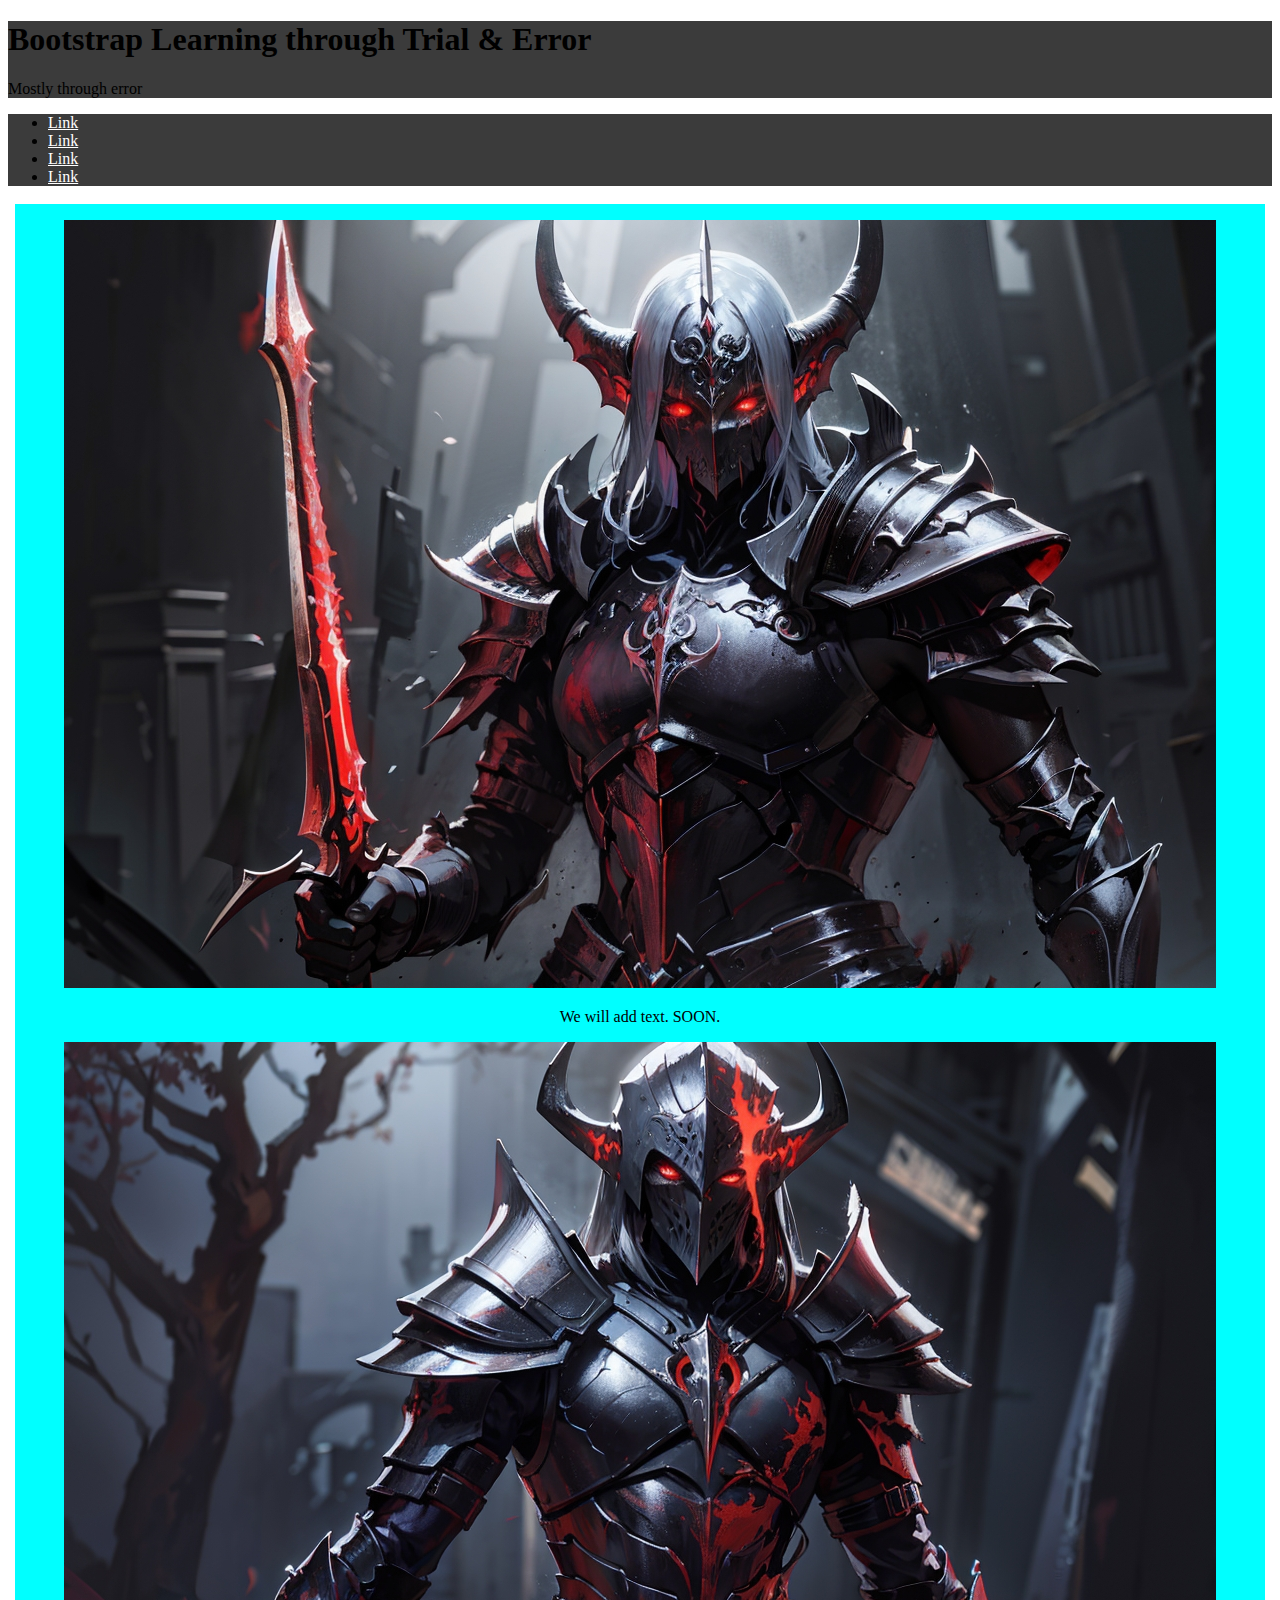
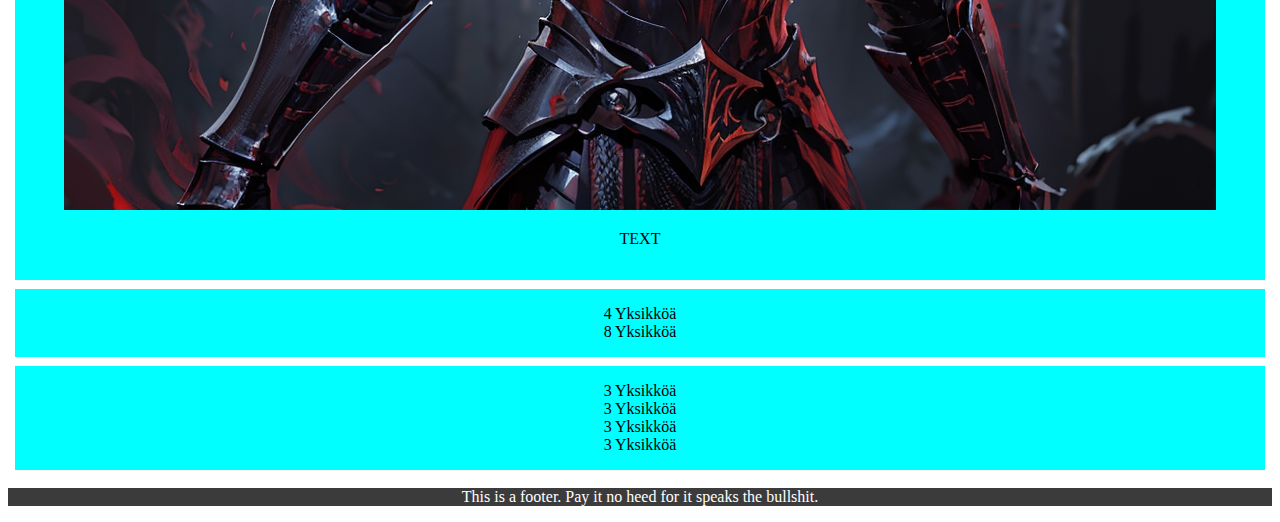
==== Bootstrap/index.html @ bb231d36 "bootstrap stuff" ====
<!DOCTYPE html>
<html lang="en">
<head>
    <meta charset="UTF-8">
    <meta name="viewport" content="width=device-width, initial-scale=1.0">
    <title>Document</title>
    <link rel="stylesheet" href="bootstrap_css.css">
    <link href="https://cdn.jsdelivr.net/npm/bootstrap@5.3.2/dist/css/bootstrap.min.css" rel="stylesheet" integrity="sha384-T3c6CoIi6uLrA9TneNEoa7RxnatzjcDSCmG1MXxSR1GAsXEV/Dwwykc2MPK8M2HN" crossorigin="anonymous">
</head>
<body>
    <header class="text-white text-center">
        <h1>Bootstrap Learning through Trial & Error</h1>
        <p>Mostly through error</p>
    </header>

    <nav class = "navbar navbar-expand-lg mt-3">
        <div class="container-fluid">
            <ul class="navbar-nav">
                <li class="nav-item">
                    <a class="nav-link" href="#">Link</a>
                </li>
                <li class="nav-item">
                    <a class="nav-link" href="#">Link</a>
                </li>
                <li class="nav-item">
                    <a class="nav-link" href="#">Link</a>
                </li>
                <li class="nav-item">
                    <a class="nav-link" href="#">Link</a>
                </li>
            </ul>
        </div>
    </nav>

    <main class="container mt-3">

        

        <section class="row">
            <article class="col-lg-6">
                <img src="bs_img1.jpg">
                <p>We will add text. SOON.</p>
            </article>
            <article class="col-lg-6">
                <img src="bs_img2.jpg">
                <p>TEXT</p>
            </article>
        </section>

        <section class="row">
            <article class="col-lg-4">4 Yksikköä</article>
            <article class="col-lg-8">8 Yksikköä</article>
        </section>

        <section class="row">
            <div class="col-lg-3">3 Yksikköä</div>
            <div class="col-lg-3">3 Yksikköä</div>
            <div class="col-lg-3">3 Yksikköä</div>
            <div class="col-lg-3">3 Yksikköä</div>
        </section>
    </main>

    <footer class="mt-5 p-4">
        <p>This is a footer. Pay it no heed for it speaks the bullshit.</p>
    </footer>

    <script src="https://cdn.jsdelivr.net/npm/bootstrap@5.3.2/dist/js/bootstrap.bundle.min.js" integrity="sha384-C6RzsynM9kWDrMNeT87bh95OGNyZPhcTNXj1NW7RuBCsyN/o0jlpcV8Qyq46cDfL" crossorigin="anonymous"></script>
</body>
</html>
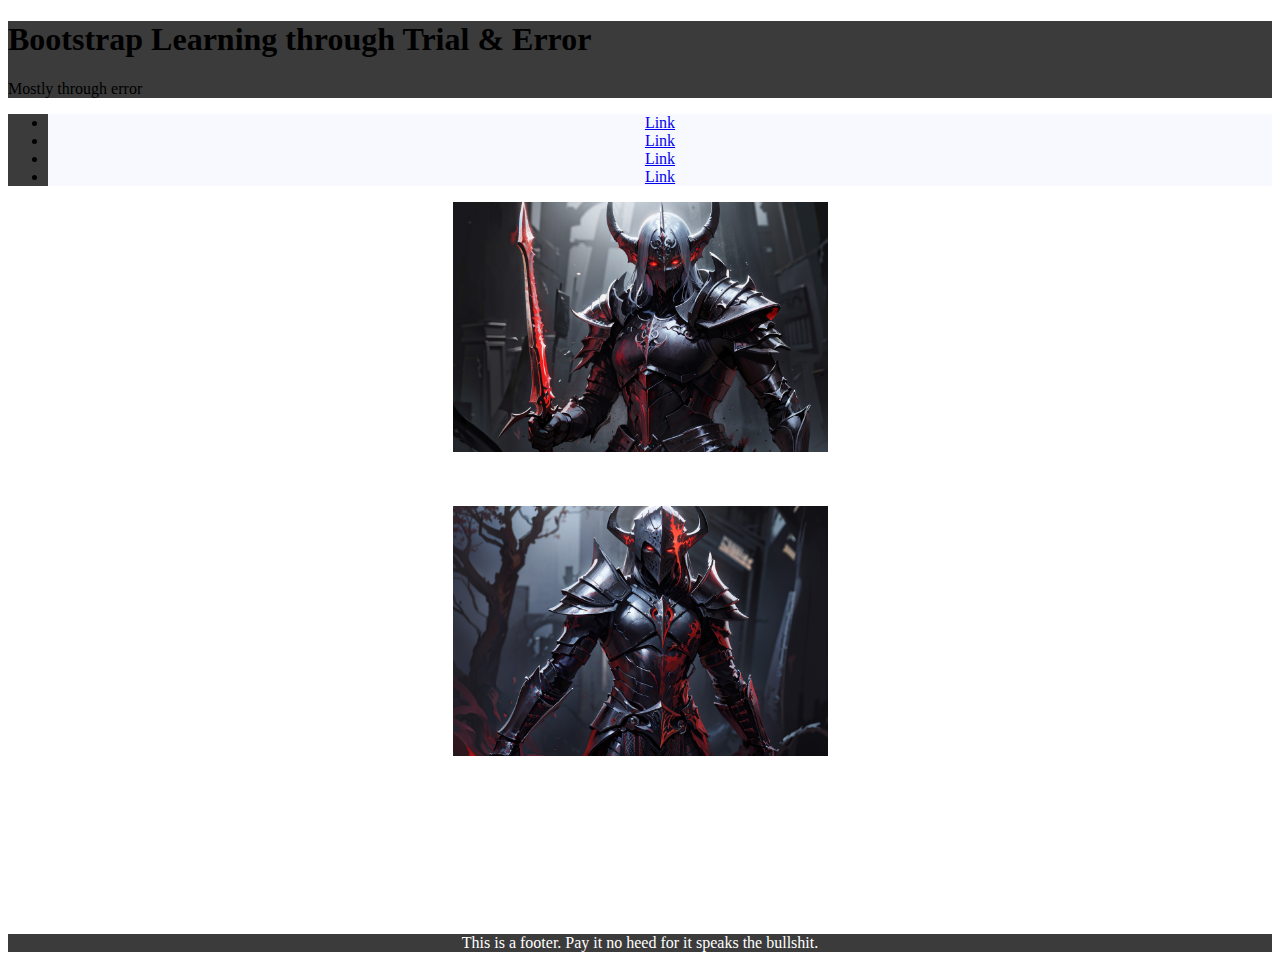
==== commit d34e99a6: "ssss" ====
--- a/Bootstrap/index.html
+++ b/Bootstrap/index.html
@@ -8,33 +8,33 @@
     <link href="https://cdn.jsdelivr.net/npm/bootstrap@5.3.2/dist/css/bootstrap.min.css" rel="stylesheet" integrity="sha384-T3c6CoIi6uLrA9TneNEoa7RxnatzjcDSCmG1MXxSR1GAsXEV/Dwwykc2MPK8M2HN" crossorigin="anonymous">
 </head>
 <body>
-    <header class="text-white text-center">
-        <h1>Bootstrap Learning through Trial & Error</h1>
-        <p>Mostly through error</p>
-    </header>
+    <div class="container">
+        <header class="text-white text-center">
+            <h1>Bootstrap Learning through Trial & Error</h1>
+            <p>Mostly through error</p>
+        </header>
 
-    <nav class = "navbar navbar-expand-lg mt-3">
-        <div class="container-fluid">
-            <ul class="navbar-nav">
-                <li class="nav-item">
-                    <a class="nav-link" href="#">Link</a>
-                </li>
-                <li class="nav-item">
-                    <a class="nav-link" href="#">Link</a>
-                </li>
-                <li class="nav-item">
-                    <a class="nav-link" href="#">Link</a>
-                </li>
-                <li class="nav-item">
-                    <a class="nav-link" href="#">Link</a>
-                </li>
-            </ul>
-        </div>
-    </nav>
+        <nav class = "navbar navbar-expand-lg mt-3">
+            <div class="container-fluid">
+                <ul class="navbar-nav">
+                    <li class="nav-item">
+                        <a class="nav-link" href="#">Link</a>
+                    </li>
+                    <li class="nav-item">
+                        <a class="nav-link" href="#">Link</a>
+                    </li>
+                    <li class="nav-item">
+                        <a class="nav-link" href="#">Link</a>
+                    </li>
+                    <li class="nav-item">
+                        <a class="nav-link" href="#">Link</a>
+                    </li>
+                </ul>
+            </div>
+        </nav>
+    </div>
 
     <main class="container mt-3">
-
-        
 
         <section class="row">
             <article class="col-lg-6">
@@ -60,7 +60,7 @@
         </section>
     </main>
 
-    <footer class="mt-5 p-4">
+    <footer class="container mt-5 p-4">
         <p>This is a footer. Pay it no heed for it speaks the bullshit.</p>
     </footer>
 
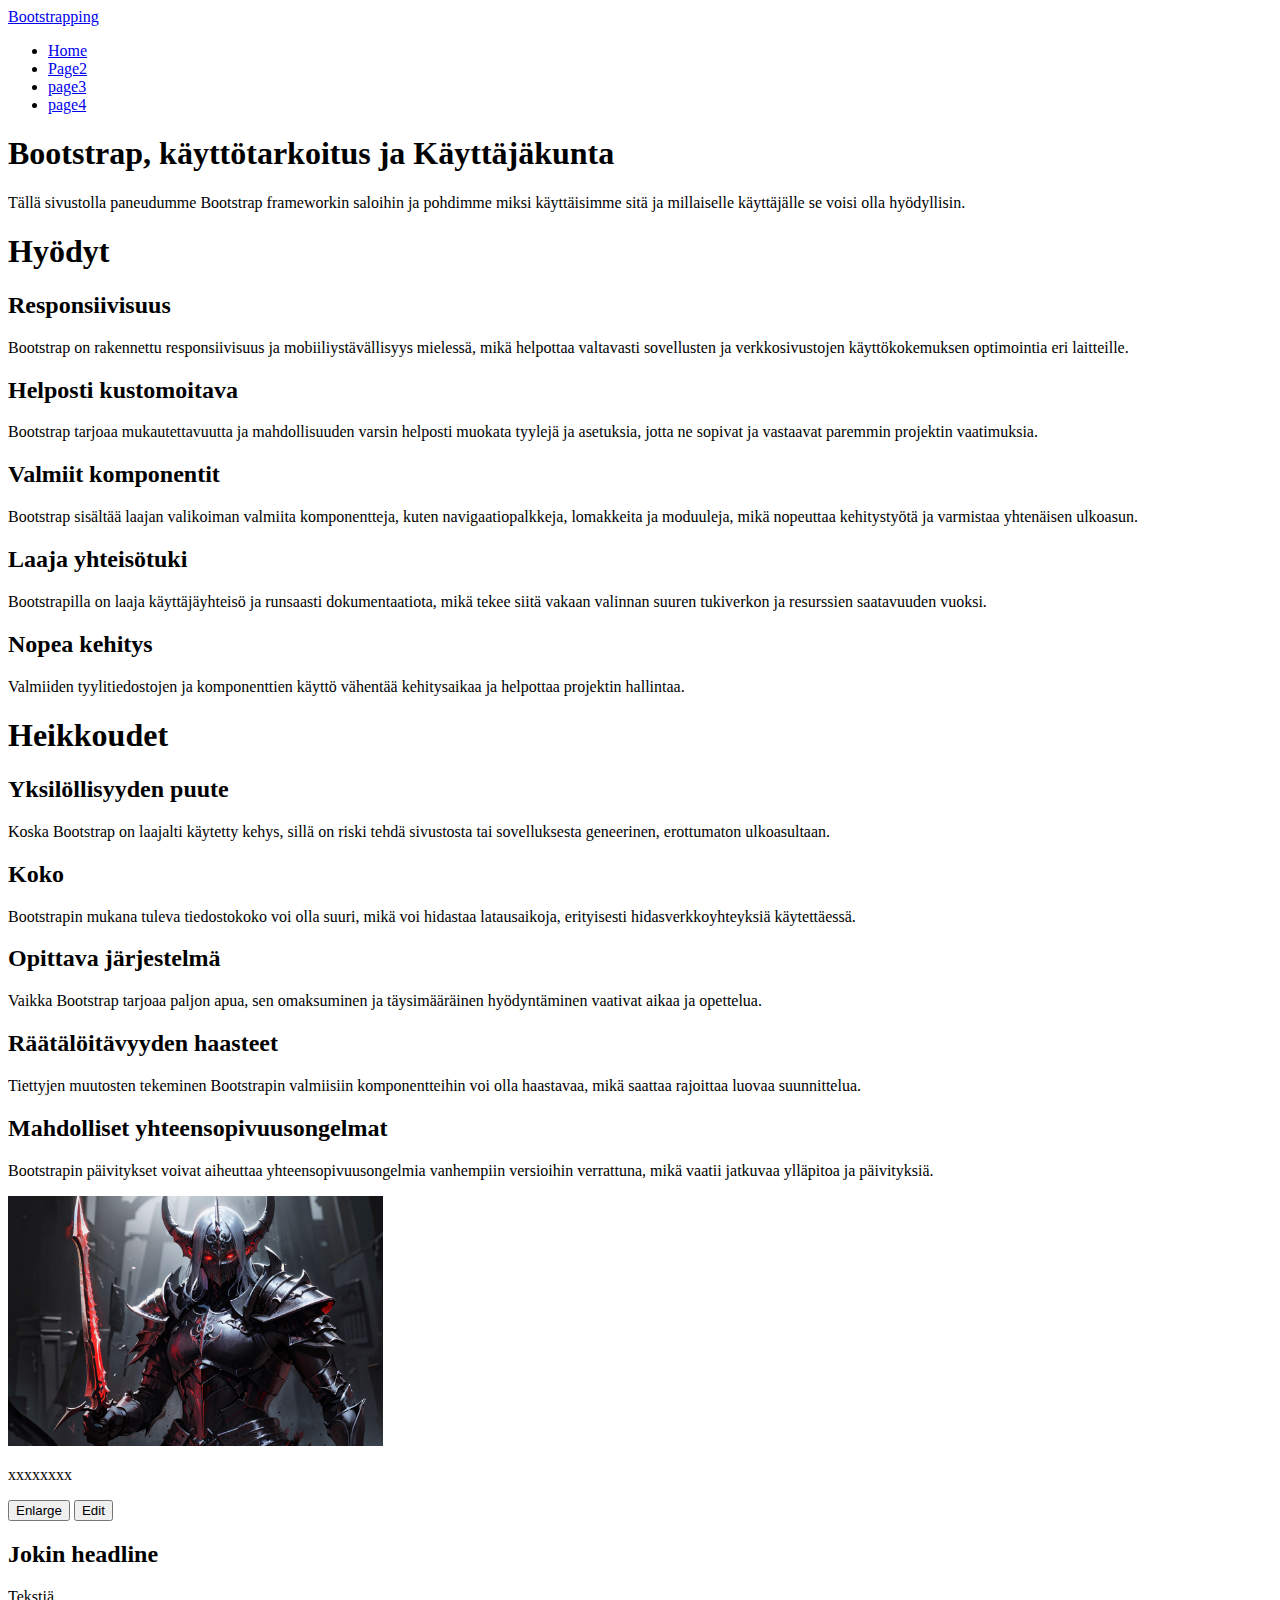
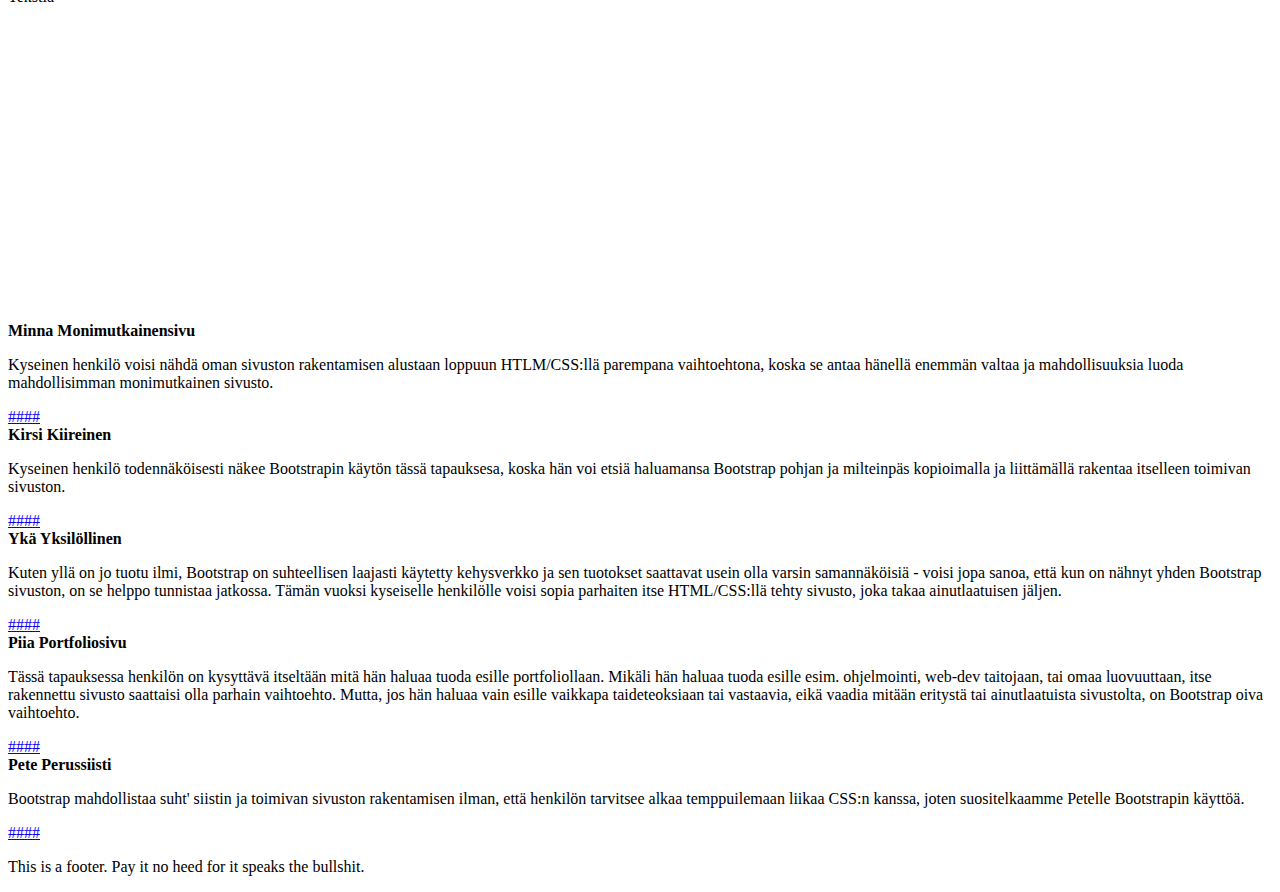
==== commit b5063fc3: "bootstrap sivun edistämistä" ====
--- a/Bootstrap/index.html
+++ b/Bootstrap/index.html
@@ -9,60 +9,245 @@
 </head>
 <body>
     <div class="container">
-        <header class="text-white text-center">
-            <h1>Bootstrap Learning through Trial & Error</h1>
-            <p>Mostly through error</p>
+        <header class="d-flex flex-wrap justify-content-center py-3 mb-4 border-bottom">
+            <a class="d-flex align-items-center mb-3 mb-md-0 me-md-auto text-dark text-decoration-none" href="#">
+                <span class="fs-4">
+                    Bootstrapping
+                </span>
+            </a>
+            <ul class="nav nav-pills">
+            <li class="nav-item">
+                <a class="nav-link active" href="#" aria-current="page">Home</a>
+            </li>
+            <li class="nav-item">
+                <a class="nav-link" href="#" aria-current="page">Page2</a>
+            </li>
+            <li class="nav-item">
+                <a class="nav-link" href="#" aria-current="page">page3</a>
+            </li>
+            <li class="nav-item">
+                <a class="nav-link" href="#" aria-current="page">page4</a>
+            </li>
+            </ul>
+
         </header>
-
-        <nav class = "navbar navbar-expand-lg mt-3">
-            <div class="container-fluid">
-                <ul class="navbar-nav">
-                    <li class="nav-item">
-                        <a class="nav-link" href="#">Link</a>
-                    </li>
-                    <li class="nav-item">
-                        <a class="nav-link" href="#">Link</a>
-                    </li>
-                    <li class="nav-item">
-                        <a class="nav-link" href="#">Link</a>
-                    </li>
-                    <li class="nav-item">
-                        <a class="nav-link" href="#">Link</a>
-                    </li>
-                </ul>
+    </div>
+
+    <main class="container mt-3">
+
+        <div class="p-4 p-lg-6 mb-4 text-white rounded bg-dark">
+            <div class="col-lg-6 px-0">
+                <h1 class="display-4 fst-italic">
+                    Bootstrap, käyttötarkoitus ja Käyttäjäkunta 
+                </h1>
+                <p class="lead my-3">
+                    Tällä sivustolla paneudumme Bootstrap frameworkin saloihin ja pohdimme miksi käyttäisimme sitä ja millaiselle käyttäjälle se voisi olla hyödyllisin.
+                </p>
             </div>
-        </nav>
+        </div>
+
+        <div class="row mb-2">
+            <article class="blog-post col-lg-6">
+                <div class="row g-0 border rounded overflow-hidden flex-lg-row mb-4 shadow-sm h-lg-250 position-relative text-center">
+                   <h1 class="blog-post-title">
+                    Hyödyt
+                   </h1>
+                   <h2>
+                    Responsiivisuus
+                   </h2>
+                    <p>
+                        Bootstrap on rakennettu responsiivisuus ja mobiiliystävällisyys mielessä, mikä helpottaa valtavasti sovellusten ja verkkosivustojen käyttökokemuksen optimointia eri laitteille.
+                    </p>
+                   <h2>
+                    Helposti kustomoitava
+                   </h2>
+                    <p>
+                        Bootstrap tarjoaa mukautettavuutta ja mahdollisuuden varsin helposti muokata tyylejä ja asetuksia, jotta ne sopivat ja vastaavat paremmin projektin vaatimuksia.
+                    </p>
+                   <h2>
+                    Valmiit komponentit
+                   </h2>
+                    <p>
+                        Bootstrap sisältää laajan valikoiman valmiita komponentteja, kuten navigaatiopalkkeja, lomakkeita ja moduuleja, mikä nopeuttaa kehitystyötä ja varmistaa yhtenäisen ulkoasun.
+                    </p>
+                   <h2>
+                    Laaja yhteisötuki
+                   </h2>
+                    <p>
+                        Bootstrapilla on laaja käyttäjäyhteisö ja runsaasti dokumentaatiota, mikä tekee siitä vakaan valinnan suuren tukiverkon ja resurssien saatavuuden vuoksi.
+                    </p>
+                   <h2>
+                    Nopea kehitys
+                   </h2>
+                    <p>
+                        Valmiiden tyylitiedostojen ja komponenttien käyttö vähentää kehitysaikaa ja helpottaa projektin hallintaa.
+                    </p>
+                </div>
+            </article>
+            <article class="blog- post col-lg-6">
+                <div class="row g-0 border rounded overflow-hidden flex-lg-row mb-4 shadow-sm h-lg-250 position-relative text-center">
+                    <h1 class="blog-post-title">
+                    Heikkoudet
+                    </h1>
+                    <h2>
+                    Yksilöllisyyden puute
+                    </h2>
+                        <p>
+                            Koska Bootstrap on laajalti käytetty kehys, sillä on riski tehdä sivustosta tai sovelluksesta geneerinen, erottumaton ulkoasultaan.
+                        </p>
+                    <h2>
+                        Koko
+                    </h2>
+                        <p>
+                            Bootstrapin mukana tuleva tiedostokoko voi olla suuri, mikä voi hidastaa latausaikoja, erityisesti hidasverkkoyhteyksiä käytettäessä.
+                        </p>
+                    <h2>
+                        Opittava järjestelmä
+                    </h2>
+                        <p>
+                            Vaikka Bootstrap tarjoaa paljon apua, sen omaksuminen ja täysimääräinen hyödyntäminen vaativat aikaa ja opettelua.
+                        </p>
+                    <h2>
+                        Räätälöitävyyden haasteet
+                    </h2>
+                        <p>
+                            Tiettyjen muutosten tekeminen Bootstrapin valmiisiin komponentteihin voi olla haastavaa, mikä saattaa rajoittaa luovaa suunnittelua.
+                        </p>
+                    <h2>
+                        Mahdolliset yhteensopivuusongelmat
+                    </h2>
+                        <p>
+                            Bootstrapin päivitykset voivat aiheuttaa yhteensopivuusongelmia vanhempiin versioihin verrattuna, mikä vaatii jatkuvaa ylläpitoa ja päivityksiä.
+                        </p>
+                </div>
+            </article>
+        </div>
+              
+        <div class="row mb-4">
+            <div class="col-lg-4">
+                <div class="card shadow-sm">
+                    <img src="bs_img1.jpg">
+                    <div class="card-body">
+                        <p class="card-text">
+                            xxxxxxxx
+                        </p>
+                        <div class="d-flex justify-content-between align-items-center">
+                            <div class="btn-group">
+                                <button class="btn btn-sm btn-outline-secondary" type="button">
+                                    Enlarge
+                                </button>
+                                <button class="btn btn-sm btn-outline-secondary" type="button">
+                                    Edit
+                                </button>
+                            </div>
+                        </div>
+                    </div>
+                </div>
+            </div>
+            
+            <div class="d-md-flex flex-md-equal w-100 my-md-3 ps-md-3 col-lg-8">
+                <div class="bg-dark me-md-3 pt-3 px-3 pt-md-5 px-md-5 text-center text-white overflow-hidden">
+                    <div class="my-3 py-3">
+                        <h2 class="display-5">
+                            Jokin headline
+                        </h2>
+                        <p class="lead">
+                            Tekstiä
+                        </p>
+                    </div>
+                    <div class="bg-light shadow-sm mx-auto" style="width: 80%; height: 300px; border-radius: 21px 21px 0 0">
+                    </div>
+                </div>
+            </div>
+        </div>
+
+        <div class="row">
+            <article class="col-lg-3">
+                <div class="row g-0 border rounded overflow-hidden flex-lg-row mb-4 shadow-sm h-lg-250 position-relative">
+                    <div class="col p-4 d-flex flex-column position-staic">
+                        <strong class="d-inline-block mb-2 text-primary">
+                            Minna Monimutkainensivu
+                        </strong>
+                        <p class="card-text mb-auto">
+                            Kyseinen henkilö voisi nähdä oman sivuston rakentamisen alustaan loppuun HTLM/CSS:llä parempana vaihtoehtona, koska se antaa hänellä enemmän valtaa ja mahdollisuuksia luoda mahdollisimman monimutkainen sivusto.
+                        </p>
+                        <a class="stretched-link" href="#">
+                            ####
+                        </a>
+                    </div>
+                </div>
+            </article>
+            <article class="col-lg-3">
+                <div class="row g-0 border rounded overflow-hidden flex-lg-row mb-4 shadow-sm h-lg-250 position-relative">
+                    <div class="col p-4 d-flex flex-column position-staic">
+                        <strong class="d-inline-block mb-2 text-primary">
+                            Kirsi Kiireinen
+                        </strong>
+                        <p class="card-text mb-auto">
+                            Kyseinen henkilö todennäköisesti näkee Bootstrapin käytön tässä tapauksesa, koska hän voi etsiä haluamansa Bootstrap pohjan ja milteinpäs kopioimalla ja liittämällä rakentaa itselleen toimivan sivuston.
+                        </p>
+                        <a class="stretched-link" href="#">
+                            ####
+                        </a>
+                    </div>
+                </div>
+            </article>
+            <article class="col-lg-3">
+                <div class="row g-0 border rounded overflow-hidden flex-lg-row mb-4 shadow-sm h-lg-250 position-relative">
+                    <div class="col p-4 d-flex flex-column position-staic">
+                        <strong class="d-inline-block mb-2 text-primary">
+                            Ykä Yksilöllinen
+                        </strong>
+                        <p class="card-text mb-auto">
+                            Kuten yllä on jo tuotu ilmi, Bootstrap on suhteellisen laajasti käytetty kehysverkko ja sen tuotokset saattavat usein olla varsin samannäköisiä - voisi jopa sanoa, että kun on nähnyt yhden Bootstrap sivuston, on se helppo tunnistaa jatkossa. Tämän vuoksi kyseiselle henkilölle voisi sopia parhaiten itse HTML/CSS:llä tehty sivusto, joka takaa ainutlaatuisen jäljen.
+                        </p>
+                        <a class="stretched-link" href="#">
+                            ####
+                        </a>
+                    </div>
+                </div>
+            </article>
+            <article class="col-lg-3">
+                <div class="row g-0 border rounded overflow-hidden flex-lg-row mb-4 shadow-sm h-lg-250 position-relative">
+                    <div class="col p-4 d-flex flex-column position-staic">
+                        <strong class="d-inline-block mb-2 text-primary">
+                            Piia Portfoliosivu
+                        </strong>
+                        <p class="card-text mb-auto">
+                            Tässä tapauksessa henkilön on kysyttävä itseltään mitä hän haluaa tuoda esille portfoliollaan.
+                            Mikäli hän haluaa tuoda esille esim. ohjelmointi, web-dev taitojaan, tai omaa luovuuttaan, itse rakennettu sivusto saattaisi olla parhain vaihtoehto.
+                            Mutta, jos hän haluaa vain esille vaikkapa taideteoksiaan tai vastaavia, eikä vaadia mitään eritystä tai ainutlaatuista sivustolta, on Bootstrap oiva vaihtoehto.
+                        </p>
+                        <a class="stretched-link" href="#">
+                            ####
+                        </a>
+                    </div>
+                </div>
+            </article>
+        </div>
+        <div class="row">
+            <article class="col-lg-3">
+                <div class="row g-0 border rounded overflow-hidden flex-lg-row mb-4 shadow-sm h-lg-250 position-relative">
+                    <div class="col p-4 d-flex flex-column position-staic">
+                        <strong class="d-inline-block mb-2 text-primary">
+                            Pete Perussiisti
+                        </strong>
+                        <p class="card-text mb-auto">
+                            Bootstrap mahdollistaa suht' siistin ja toimivan sivuston rakentamisen ilman, että henkilön tarvitsee alkaa temppuilemaan liikaa CSS:n kanssa, joten suositelkaamme Petelle Bootstrapin käyttöä.
+                        </p>
+                        <a class="stretched-link" href="#">
+                            ####
+                        </a>
+                    </div>
+                </div>
+            </article>
+        </div>
+    </main>
+    <div class="container">
+        <footer class="d-flex flex-wrap justify-content-between alight-items-center py-3 my-4 border-top">           
+            <p class="mb-3 mb-md-0 text-body-secondary">This is a footer. Pay it no heed for it speaks the bullshit.</p>
+        </footer>
     </div>
-
-    <main class="container mt-3">
-
-        <section class="row">
-            <article class="col-lg-6">
-                <img src="bs_img1.jpg">
-                <p>We will add text. SOON.</p>
-            </article>
-            <article class="col-lg-6">
-                <img src="bs_img2.jpg">
-                <p>TEXT</p>
-            </article>
-        </section>
-
-        <section class="row">
-            <article class="col-lg-4">4 Yksikköä</article>
-            <article class="col-lg-8">8 Yksikköä</article>
-        </section>
-
-        <section class="row">
-            <div class="col-lg-3">3 Yksikköä</div>
-            <div class="col-lg-3">3 Yksikköä</div>
-            <div class="col-lg-3">3 Yksikköä</div>
-            <div class="col-lg-3">3 Yksikköä</div>
-        </section>
-    </main>
-
-    <footer class="container mt-5 p-4">
-        <p>This is a footer. Pay it no heed for it speaks the bullshit.</p>
-    </footer>
 
     <script src="https://cdn.jsdelivr.net/npm/bootstrap@5.3.2/dist/js/bootstrap.bundle.min.js" integrity="sha384-C6RzsynM9kWDrMNeT87bh95OGNyZPhcTNXj1NW7RuBCsyN/o0jlpcV8Qyq46cDfL" crossorigin="anonymous"></script>
 </body>
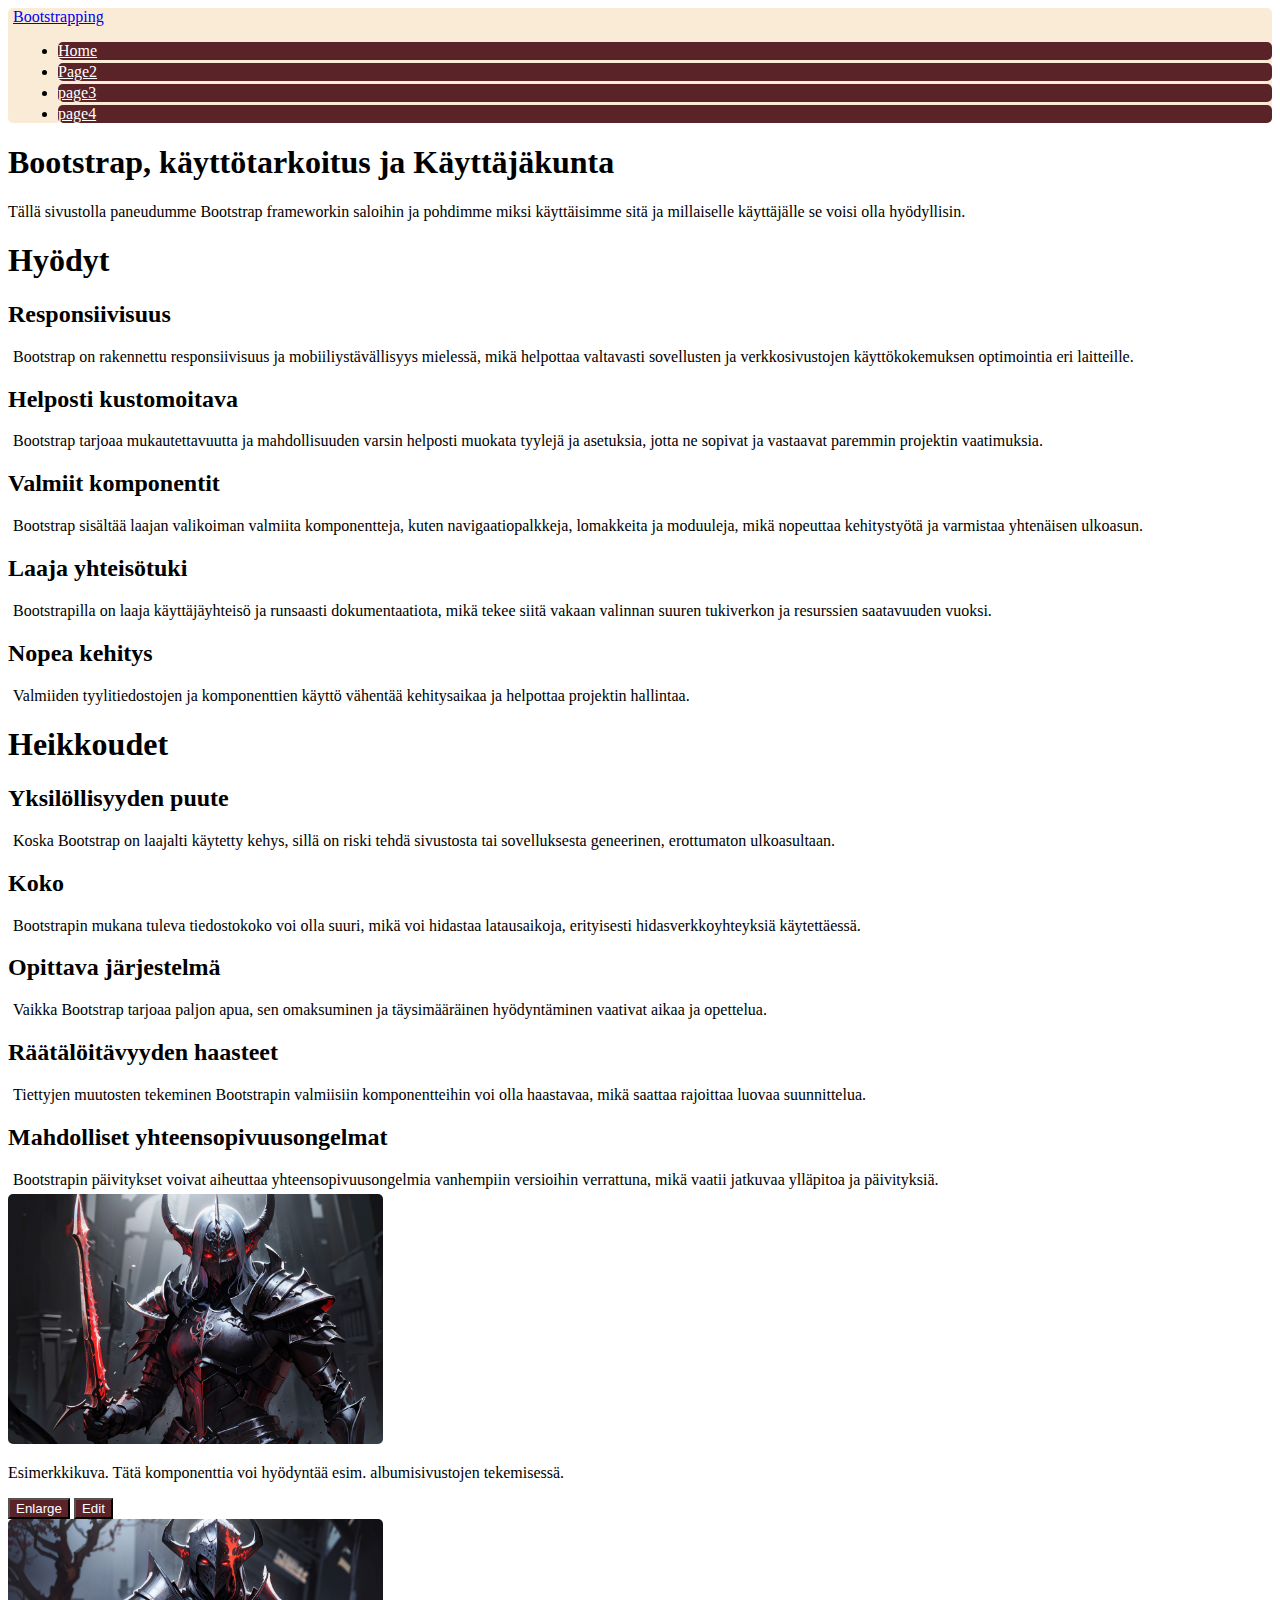
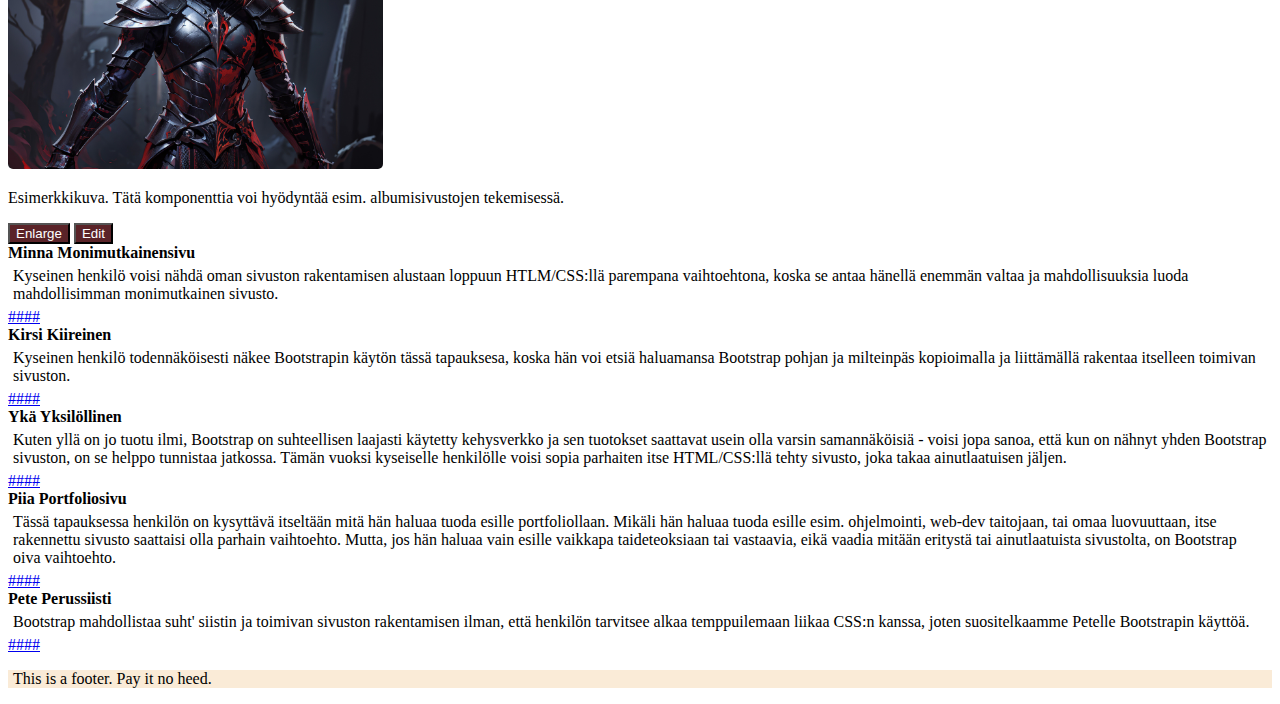
==== commit 753fc952: "bootstrap update" ====
--- a/Bootstrap/index.html
+++ b/Bootstrap/index.html
@@ -16,18 +16,18 @@
                 </span>
             </a>
             <ul class="nav nav-pills">
-            <li class="nav-item">
-                <a class="nav-link active" href="#" aria-current="page">Home</a>
-            </li>
-            <li class="nav-item">
-                <a class="nav-link" href="#" aria-current="page">Page2</a>
-            </li>
-            <li class="nav-item">
-                <a class="nav-link" href="#" aria-current="page">page3</a>
-            </li>
-            <li class="nav-item">
-                <a class="nav-link" href="#" aria-current="page">page4</a>
-            </li>
+                <li class="nav-item">
+                    <a class="nav-link" href="#" aria-current="page">Home</a>
+                </li>
+                <li class="nav-item">
+                    <a class="nav-link" href="#" aria-current="page">Page2</a>
+                </li>
+                <li class="nav-item">
+                    <a class="nav-link" href="#" aria-current="page">page3</a>
+                </li>
+                <li class="nav-item">
+                    <a class="nav-link" href="#" aria-current="page">page4</a>
+                </li>
             </ul>
 
         </header>
@@ -129,7 +129,7 @@
                     <img src="bs_img1.jpg">
                     <div class="card-body">
                         <p class="card-text">
-                            xxxxxxxx
+                            Esimerkkikuva. Tätä komponenttia voi hyödyntää esim. albumisivustojen tekemisessä.
                         </p>
                         <div class="d-flex justify-content-between align-items-center">
                             <div class="btn-group">
@@ -145,17 +145,23 @@
                 </div>
             </div>
             
-            <div class="d-md-flex flex-md-equal w-100 my-md-3 ps-md-3 col-lg-8">
-                <div class="bg-dark me-md-3 pt-3 px-3 pt-md-5 px-md-5 text-center text-white overflow-hidden">
-                    <div class="my-3 py-3">
-                        <h2 class="display-5">
-                            Jokin headline
-                        </h2>
-                        <p class="lead">
-                            Tekstiä
-                        </p>
-                    </div>
-                    <div class="bg-light shadow-sm mx-auto" style="width: 80%; height: 300px; border-radius: 21px 21px 0 0">
+            <div class="col-lg-4">
+                <div class="card shadow-sm">
+                    <img src="bs_img2.jpg">
+                    <div class="card-body">
+                        <p class="card-text">
+                            Esimerkkikuva. Tätä komponenttia voi hyödyntää esim. albumisivustojen tekemisessä.
+                        </p>
+                        <div class="d-flex justify-content-between align-items-center">
+                            <div class="btn-group">
+                                <button class="btn btn-sm btn-outline-secondary" type="button">
+                                    Enlarge
+                                </button>
+                                <button class="btn btn-sm btn-outline-secondary" type="button">
+                                    Edit
+                                </button>
+                            </div>
+                        </div>
                     </div>
                 </div>
             </div>
@@ -245,7 +251,7 @@
     </main>
     <div class="container">
         <footer class="d-flex flex-wrap justify-content-between alight-items-center py-3 my-4 border-top">           
-            <p class="mb-3 mb-md-0 text-body-secondary">This is a footer. Pay it no heed for it speaks the bullshit.</p>
+            <p class="mb-3 mb-md-0 text-body-secondary">This is a footer. Pay it no heed.</p>
         </footer>
     </div>
 
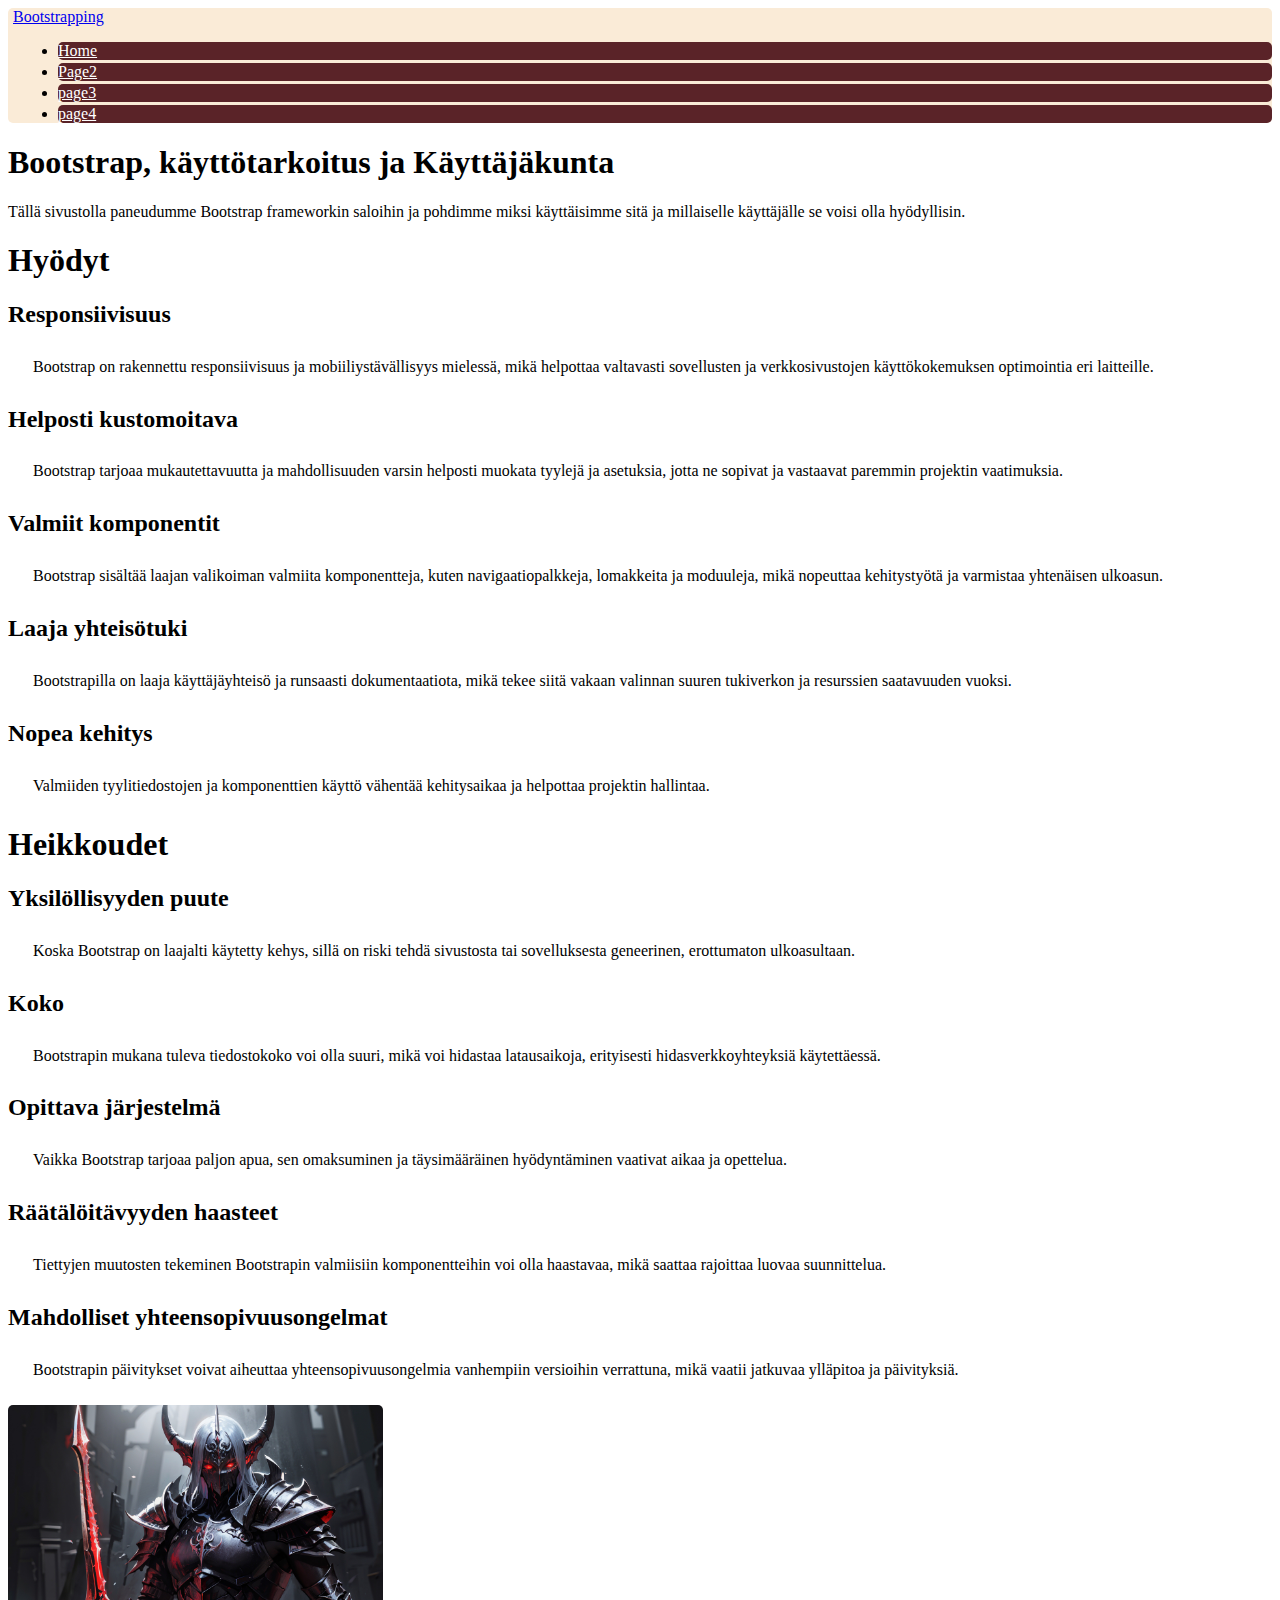
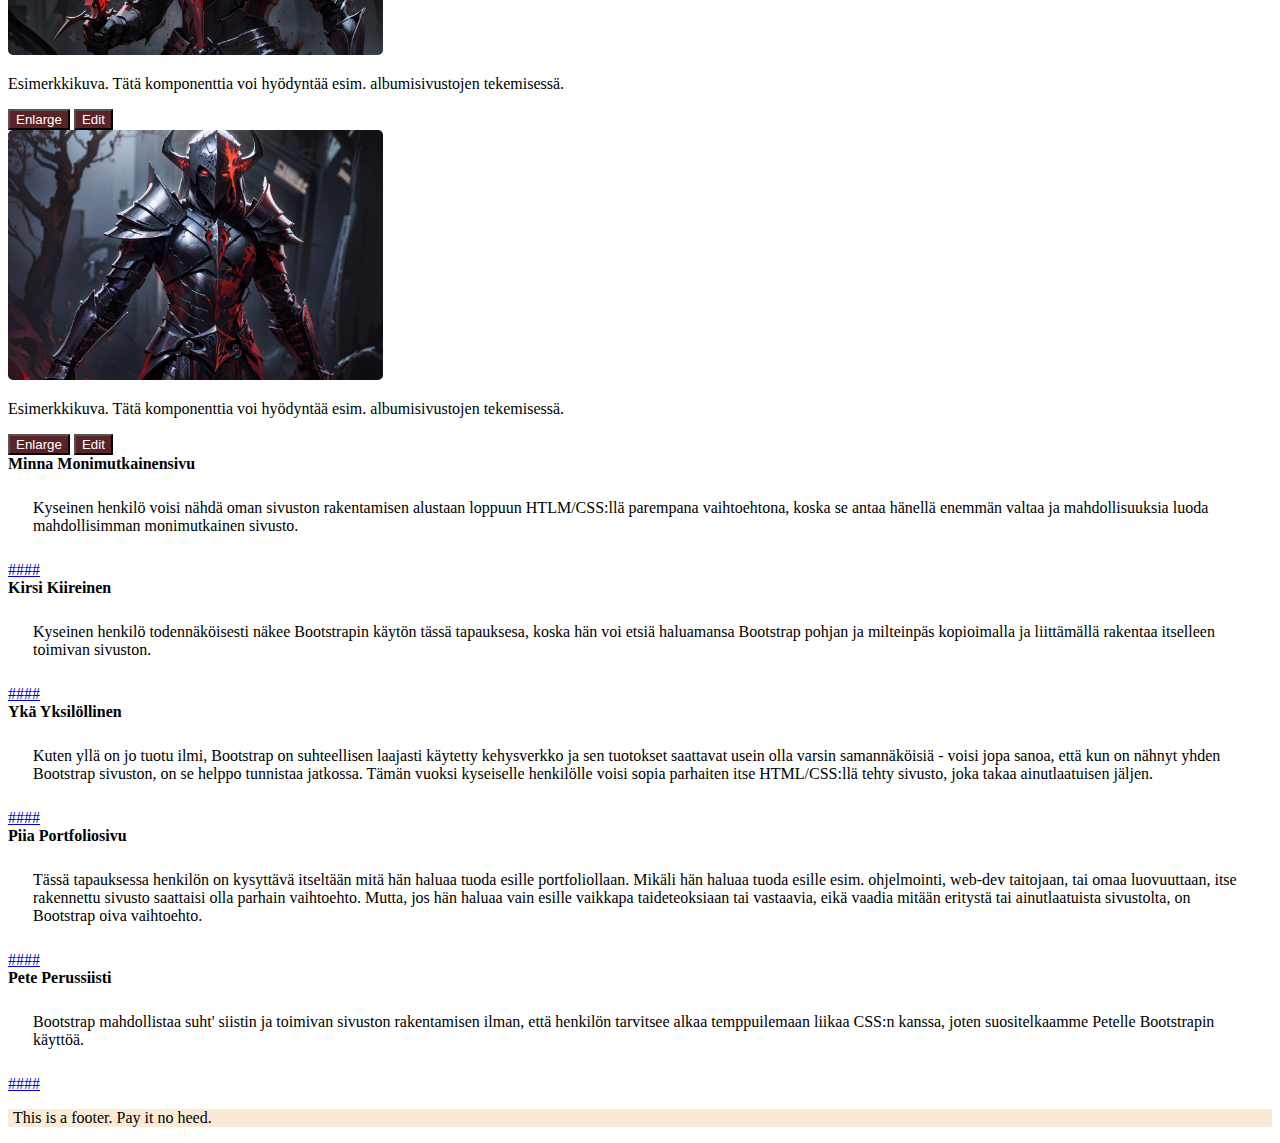
==== commit d9be35b0: "up" ====
--- a/Bootstrap/index.html
+++ b/Bootstrap/index.html
@@ -48,7 +48,7 @@
 
         <div class="row mb-2">
             <article class="blog-post col-lg-6">
-                <div class="row g-0 border rounded overflow-hidden flex-lg-row mb-4 shadow-sm h-lg-250 position-relative text-center">
+                <div class="row g-0 border rounded overflow-hidden flex-lg-row mb-4 shadow-sm h-lg-250 position-relative text-center p-4">
                    <h1 class="blog-post-title">
                     Hyödyt
                    </h1>
@@ -84,8 +84,8 @@
                     </p>
                 </div>
             </article>
-            <article class="blog- post col-lg-6">
-                <div class="row g-0 border rounded overflow-hidden flex-lg-row mb-4 shadow-sm h-lg-250 position-relative text-center">
+            <article class="blog-post col-lg-6">
+                <div class="row g-0 border rounded overflow-hidden flex-lg-row mb-4 shadow-sm h-lg-250 position-relative text-center p-4">
                     <h1 class="blog-post-title">
                     Heikkoudet
                     </h1>
